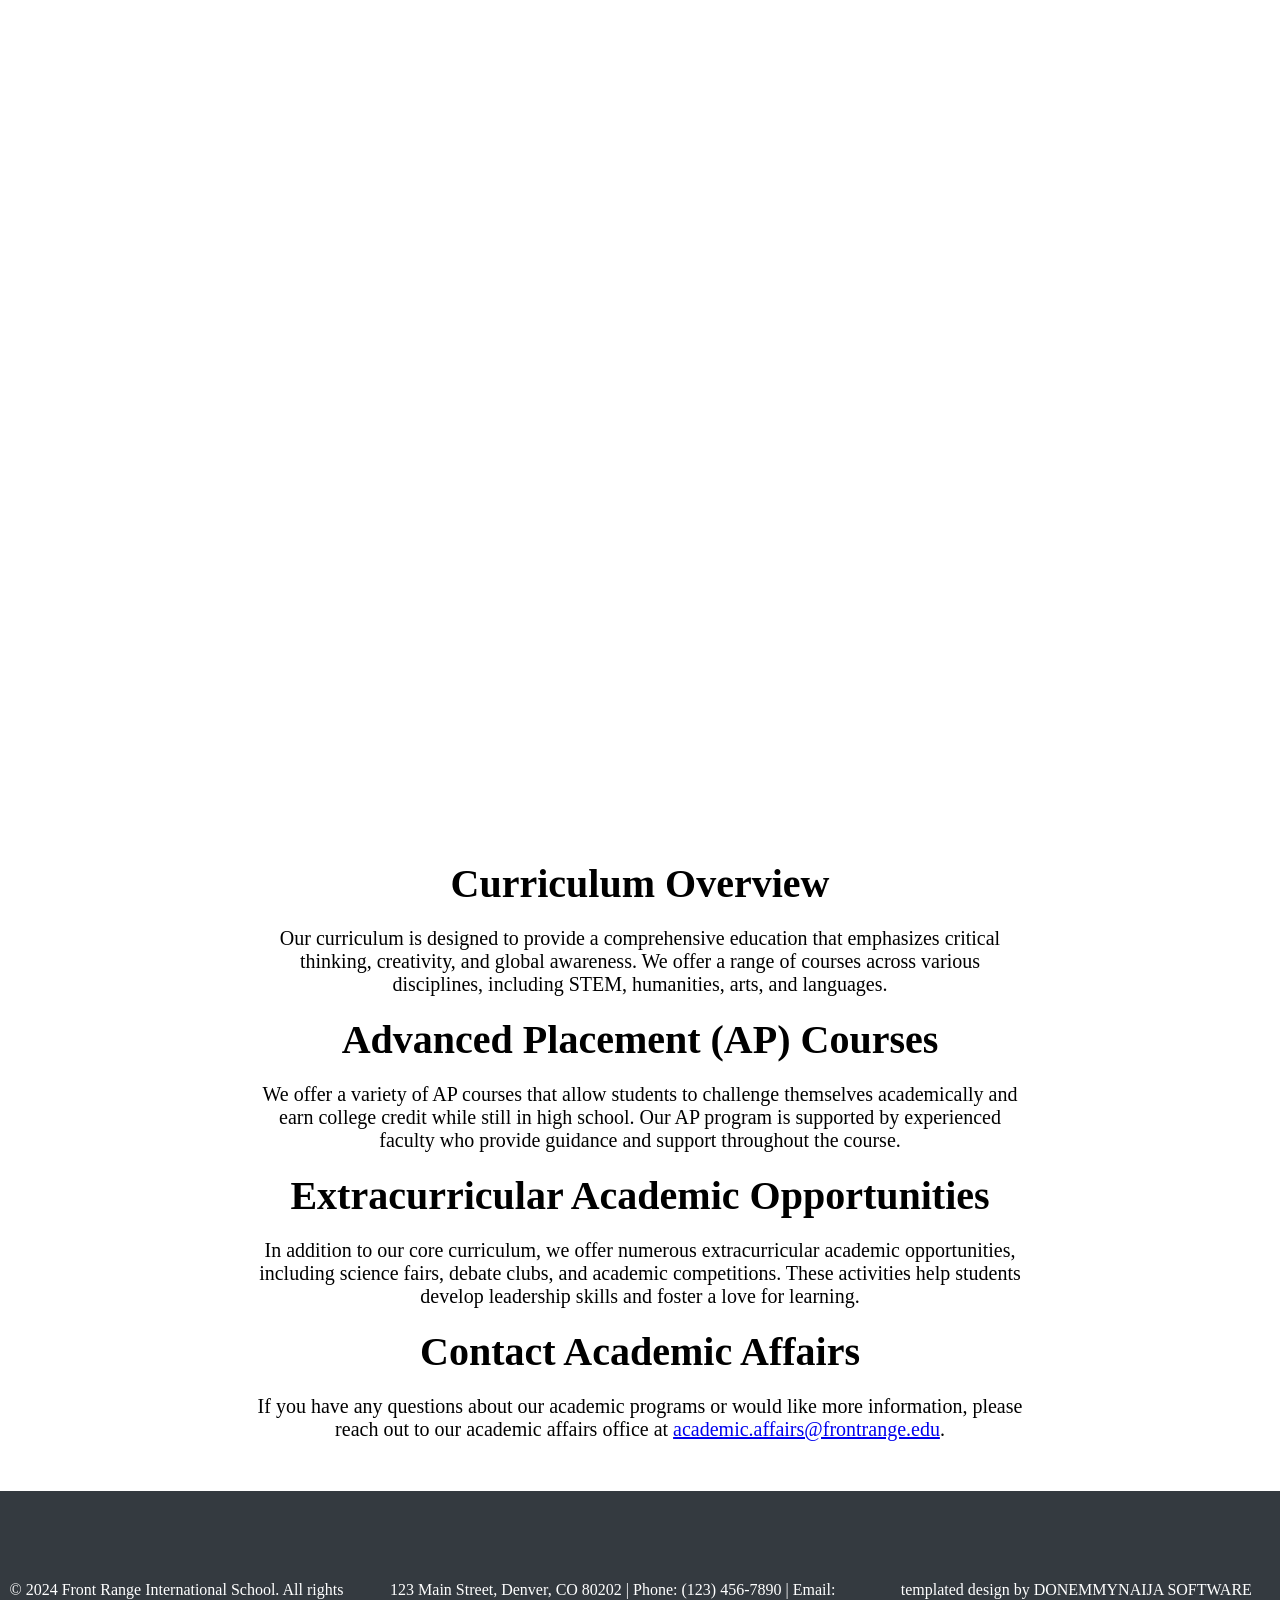
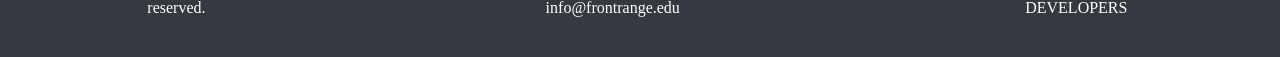
==== academics.html @ 40e9435c "Add files via upload New" ====
<!DOCTYPE html>
<html lang="en">
<head>
    <meta charset="UTF-8">
    <meta name="viewport" content="width=device-width, initial-scale=1.0">
    <link rel="stylesheet" href="frontrangestyles.css" />
    <title>Academics - Front Range International School</title>
</head>
<body>

    <div class="header-academics">

        <div class="menu-Holder">
        
        <div class="menu-One">
            <a href="index.html">Home</a>
            <a href="about.html">About</a>
            <a href="admissions.html">Admissions</a>
        </div> <!-- End of menu-One -->

        <div class="logo">
              
        </div> <!-- End of logo -->

        <div class="menu-Two">
            <a href="academics.html">Academics</a>
            <a href="student-life.html">Student Life</a>
            <a href="contact.html">Contact</a>
        </div> <!-- End of menu-Two -->

        </div> <!-- End of menu-Holder -->

        <div class="welcome-Holder">
            <h1>Academics at Front Range International School</h1>
            <p>Explore our rigorous academic programs designed to prepare students for success in higher education and beyond.</p>
        </div> <!-- End of welcome-Holder -->

    </div> <!-- End of header -->

    <div class="content">
        <h2>Curriculum Overview</h2>
        <p>Our curriculum is designed to provide a comprehensive education that emphasizes critical thinking, creativity, and global awareness. We offer a range of courses across various disciplines, including STEM, humanities, arts, and languages.</p>

        <h2>Advanced Placement (AP) Courses</h2>
        <p>We offer a variety of AP courses that allow students to challenge themselves academically and earn college credit while still in high school. Our AP program is supported by experienced faculty who provide guidance and support throughout the course.</p>

        <h2>Extracurricular Academic Opportunities</h2>
        <p>In addition to our core curriculum, we offer numerous extracurricular academic opportunities, including science fairs, debate clubs, and academic competitions. These activities help students develop leadership skills and foster a love for learning.</p>

        <h2>Contact Academic Affairs</h2>
        <p>If you have any questions about our academic programs or would like more information, please reach out to our academic affairs office at <a href="mailto:academic.affairs@frontrange.edu">academic.affairs@frontrange.edu</a>.</p>
    </div> <!-- End of content -->

    <div class="footer">
        <div class="footer">
            <p>&copy; 2024 Front Range International School. All rights reserved.</p>
            <p>123 Main Street, Denver, CO 80202 | Phone: (123) 456-7890 | Email: info@frontrange.edu</p>
            <p>templated design by <a href="https://www.donemmynaija.com" target="_blank">DONEMMYNAIJA SOFTWARE DEVELOPERS</a></p>
        </div> <!-- End of footer -->


</body>
</html>
---- frontrangestyles.css ----
*{
    margin: 0;
    padding: 0;
    box-sizing: border-box;
}

.header{
    background-image: url('./Front\ Range\ International\ School\ images/main.png');
    background-repeat: no-repeat;
    color: #fff;
    width: 100%;
    height: 90vh;
    background-size: cover;
    padding-top: 20px;
}

.header-about{
    background-image: url('./Front\ Range\ International\ School\ images/13013 copy.jpg');
    background-repeat: no-repeat;
    color: #fff;
    width: 100%;
    height: 90vh;
    background-size: cover;
    padding-top: 20px;
}

.header-student-life{
    background-image: url('./Front\ Range\ International\ School\ images/13013.jpg');
    background-repeat: no-repeat;
    color: #fff;
    width: 100%;
    height: 90vh;
    background-size: cover;
    padding-top: 20px;
}

.header-admissions{
    background-image: url('./Front\ Range\ International\ School\ images/3.jpg');
    background-repeat: no-repeat;
    color: #fff;
    width: 100%;
    height: 90vh;
    background-size: cover;
    padding-top: 20px;
}

.header-contact{
    background-image: url('./Front\ Range\ International\ School\ images/42302.jpg');
    background-repeat: no-repeat;
    color: #fff;
    width: 100%;
    height: 90vh;
    background-size: cover;
    padding-top: 20px;
}

.header-academics{
    background-image: url('./Front\ Range\ International\ School\ images/2148925464.jpg');
    background-repeat: no-repeat;
    color: #fff;
    width: 100%;
    height: 90vh;
    background-size: cover;
    padding-top: 20px;
}

.menu-Holder{
    display: flex;
    justify-content: center;
    align-items: center;
    gap: 30px;
    margin-top: 20px;
}

.logo{
    width: 100px;
    height: 100px;
    border-radius: 50%;
    border: 0px solid #fff;
    background-image: url('./Front\ Range\ International\ School\ images/Logo.png');
    background-size: cover;
    background-repeat: no-repeat;
}

.menu-One {
    display: flex;
    justify-content: center;
    align-items: center;
    gap: 20px;
    font-size: 20px;
    font-weight: bold;
}

.menu-One a{
    text-decoration: none;
    color: #fff;
    transition: 0.3s ease-in-out;
}

.menu-One a:hover{
    color: #000;
    transform: scale(1.2);
}

.menu-Two {
    display: flex;
    justify-content: center;
    align-items: center;
    gap: 20px;
    font-size: 20px;
    font-weight: bold;
}

.menu-Two a{
    text-decoration: none;
    color: #fff;
    transition: 0.3s ease-in-out;
}

.menu-Two a:hover{
    color: #000;
    transform: scale(1.2);
}

.welcome-Holder{
    display: flex;
    justify-content: center;
    align-items: center;
    flex-direction: column;
    gap: 20px;
    margin-top: 100px;
}

.boy-Image {
    width: 300px;
    height: 700px;
    background-image: url('./Front\ Range\ International\ School\ images/2151426237-removebg-preview.png');
    background-size: cover;
    background-repeat: no-repeat;
}

.main-content{
    display: flex;
    align-items: center;
    justify-content: center;
    gap: 20px;
}

.our-mission{
    width: 500px;
}

.why-choose-us {
    width: 500px;
}

.welcome-Holder h1{
    font-size: 50px;
    font-weight: bold;
    text-align: center;
}

.welcome-Holder p{
    font-size: 20px;
    text-align: center;
    width: 50%;
}

.button-Holder{
    display: flex;
    justify-content: center;
    align-items: center;
    margin-top: 20px;
}

.apply-button{
    display: inline-block;
    padding: 10px 20px;
    background-color: #007bff;
    color: #fff;
    text-decoration: none;
    border-radius: 5px;
    transition: 0.3s ease-in-out;
}

.apply-button:hover{
    background-color: #0056b3;
}

.content{
    display: flex;
    justify-content: center;
    align-items: center;
    flex-direction: column;
    gap: 20px;
    margin-top: 50px;
}

.content h2{
    font-size: 40px;
    font-weight: bold;
    text-align: center;
}

.content p{
    font-size: 20px;
    text-align: center;
    width: 60%;
}

.content ul{
    list-style-type: none;
    display: flex;
    justify-content: center;
    align-items: center;
    gap: 20px;
    margin-top: 20px;
}

.content ul li{
    font-size: 20px;
    text-align: center;
    width: 200px;
    height: 200px;
    background-color: #f8f9fa;
    border-radius: 10px;
    display: flex;
    justify-content: center;
    align-items: center;
    transition: 0.3s ease-in-out;
}

.content ul li:hover{
    transform: scale(1.1);
    background-color: #e9ecef;
}

.content ul li img{
    width: 100px;
    height: 100px;
}

.our-team{
    display: flex;
    justify-content: center;
    align-items: center;
    flex-direction: column;
    gap: 20px;
    margin-top: 50px;
}

.contact-form{
    display: flex;
    justify-content: center;
    align-items: center;
    flex-direction: column;
    gap: 20px;
    margin-top: 50px;
}

.contact-form h2{
    font-size: 40px;
    font-weight: bold;
    text-align: center;
}

.contact-form form{
    display: flex;
    justify-content: center;
    align-items: center;
    flex-direction: column;
    gap: 20px;
    width: 50%;
}

.contact-form form input, .contact-form form textarea{
    width: 500px;
    padding: 10px;
    border: 1px solid #ced4da;
    border-radius: 5px;
}

.contact-form form button{
    padding: 10px 20px;
    background-color: #007bff;
    color: #fff;
    border: none;
    border-radius: 5px;
    transition: 0.3s ease-in-out;
}

.contact-form form button:hover{
    background-color: #0056b3;
}

.contact-form form textarea{
    resize: none;
    height: 200px;
    width: 500px;
}

.contact-form form input[type="submit"]{
    width: 100%;
    background-color: #007bff;
    color: #fff;
    border: none;
    border-radius: 5px;
    padding: 10px;
    cursor: pointer;
    transition: 0.3s ease-in-out;
}

.contact-form form input[type="submit"]:hover{
    background-color: #0056b3;
    width: 100%;
}

.contact-info{
    display: flex;
    justify-content: center;
    align-items: center;
    flex-direction: column;
    gap: 20px;
    margin-top: 50px;
}

.contact-info h2{
    font-size: 40px;
    font-weight: bold;
    text-align: center;
}

.contact-info p{
    font-size: 20px;
    text-align: center;
    width: 60%;
}


.footer{
    background-color: #343a40;
    color: #fff;
    padding: 20px 0;
    text-align: center;
    margin-top: 50px;
    width: 100%;
    display: flex;
    justify-content: center;
    align-items: center;
}

.footer p{
    font-size: 16px;
}

.footer a{
    color: #fff;
    text-decoration: none;
    transition: 0.3s ease-in-out;
}
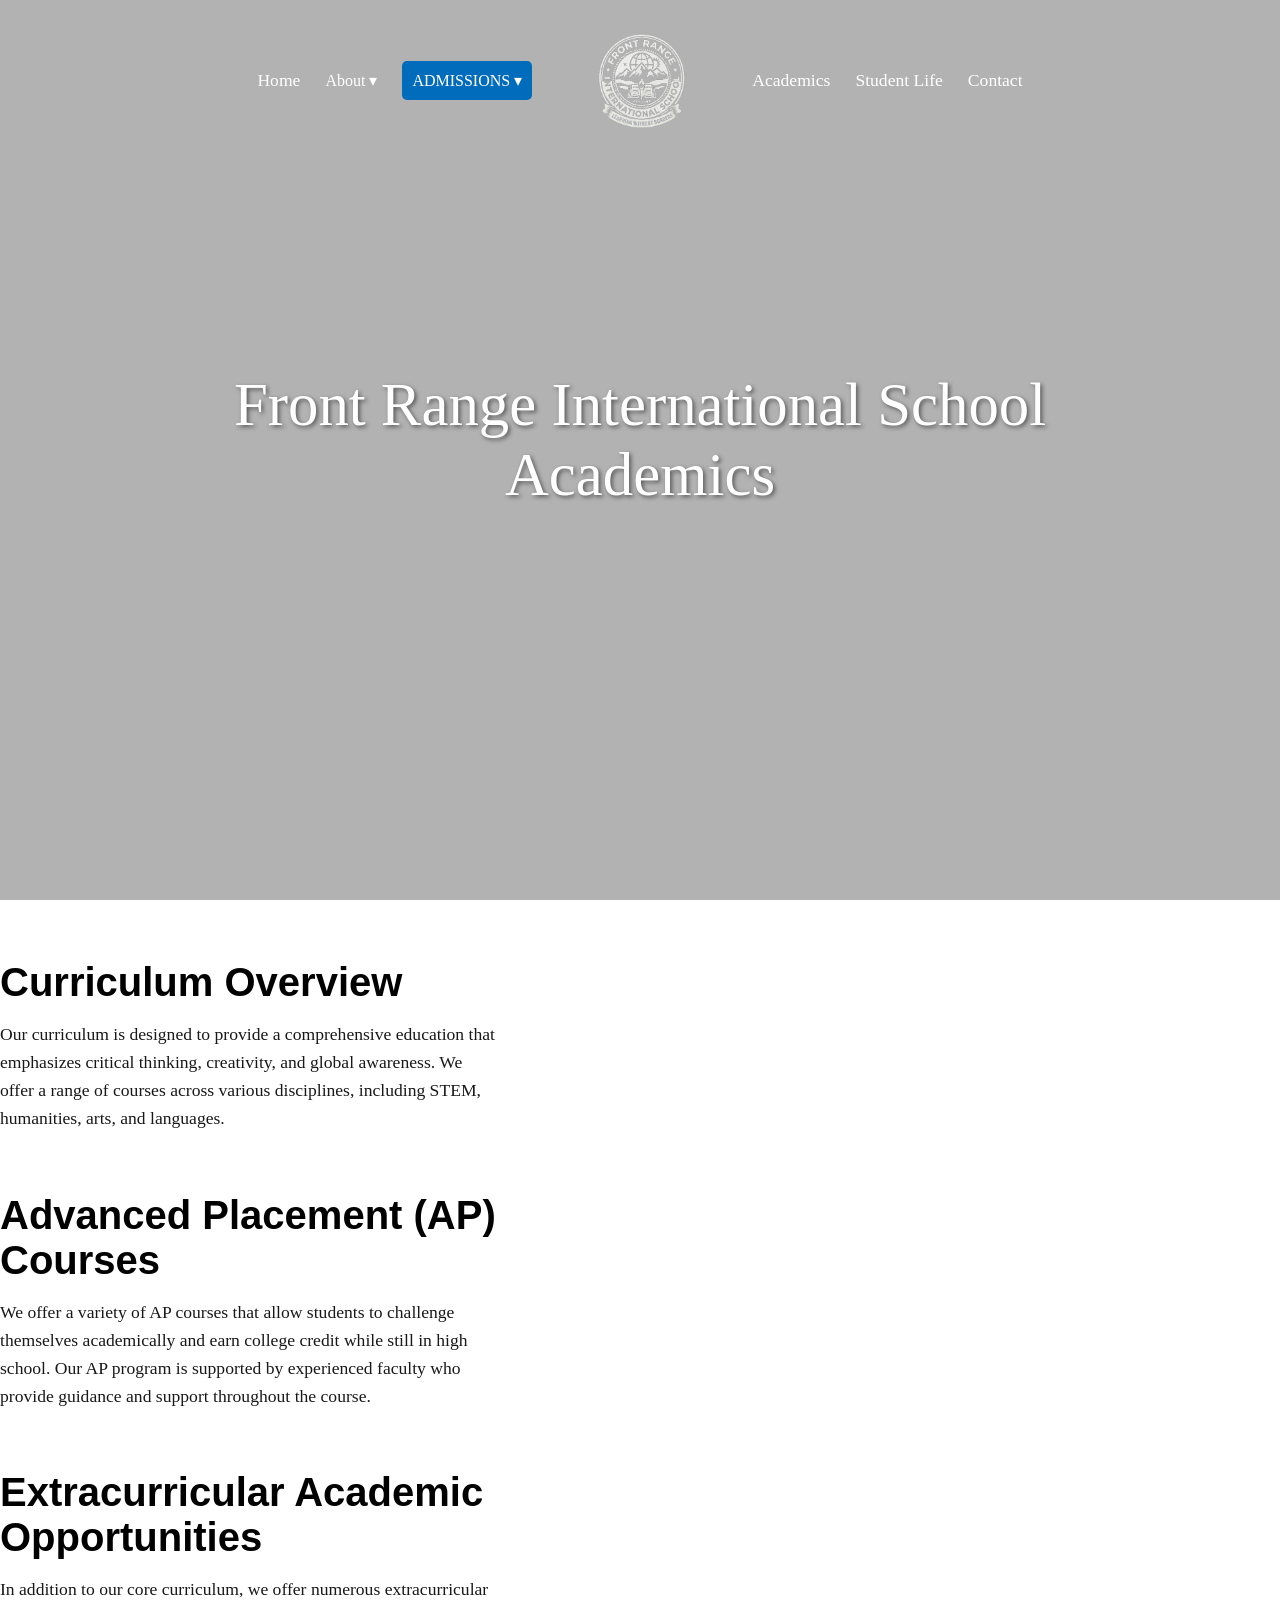
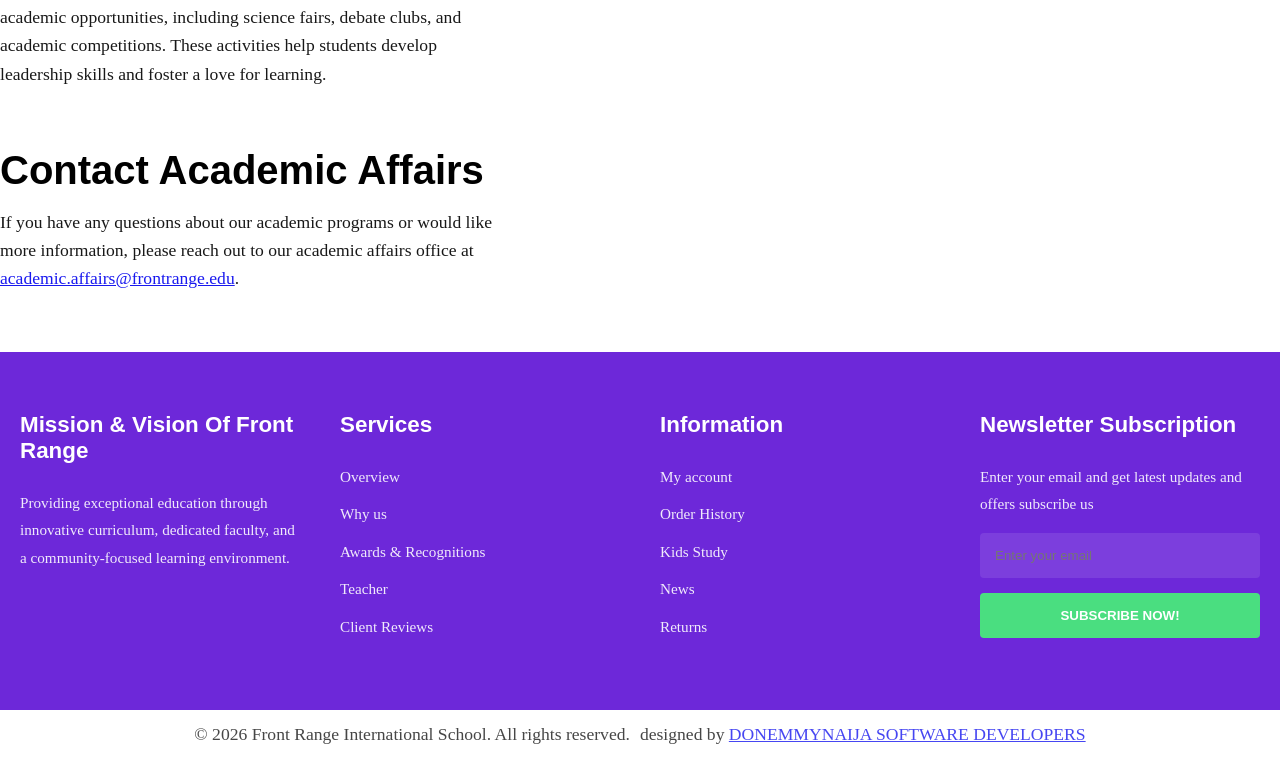
==== commit e8a64c48: "Add files via upload" ====
--- a/academics.html
+++ b/academics.html
@@ -4,38 +4,92 @@
     <meta charset="UTF-8">
     <meta name="viewport" content="width=device-width, initial-scale=1.0">
     <link rel="stylesheet" href="frontrangestyles.css" />
-    <title>Academics - Front Range International School</title>
+    <script src="frontrangeinternationalschool.js" defer></script>
+    <title>Front Range International School Academics</title>
 </head>
 <body>
 
-    <div class="header-academics">
 
-        <div class="menu-Holder">
-        
-        <div class="menu-One">
-            <a href="index.html">Home</a>
-            <a href="about.html">About</a>
-            <a href="admissions.html">Admissions</a>
-        </div> <!-- End of menu-One -->
 
-        <div class="logo">
-              
-        </div> <!-- End of logo -->
 
-        <div class="menu-Two">
-            <a href="academics.html">Academics</a>
-            <a href="student-life.html">Student Life</a>
-            <a href="contact.html">Contact</a>
-        </div> <!-- End of menu-Two -->
 
-        </div> <!-- End of menu-Holder -->
 
-        <div class="welcome-Holder">
-            <h1>Academics at Front Range International School</h1>
-            <p>Explore our rigorous academic programs designed to prepare students for success in higher education and beyond.</p>
-        </div> <!-- End of welcome-Holder -->
 
-    </div> <!-- End of header -->
+    <div class="hero-container">
+        <!-- Background Slider Images (4 Slides) -->
+        <!-- Slide 1 (Active by default) -->
+        <div class="slide active" style="background-image: url('Images/frontRangePictureSliderOne.jpg');"></div>
+        <!-- Slide 2 -->
+        <div class="slide" style="background-image: url('Images/frontRangePictureSliderTwo.jpg');"></div>
+        <!-- Slide 3 -->
+        <div class="slide" style="background-image: url('Images/frontRangePictureSliderThree.jpg');"></div>
+        <!-- Slide 4 -->
+        <div class="slide" style="background-image: url('Images/frontRangePictureSliderFour.jpg');"></div>
+
+        <!-- Overlay to darken the background slightly -->
+        <div class="overlay"></div>
+
+        <!-- Navigation Top Bar -->
+        <header>
+
+    
+            <div class="nav-links" id="navlinks">
+                <a href="index.html">Home</a>
+
+                <div class="dropdown">
+                <a href="#" class="dropbtn"><div class="about">About &#9662;</div></a>
+                <!-- The Dropdown Menu -->
+      <div class="dropdown-content">
+        <a href="about-us.html">About Us</a>
+        <a href="mission-vision.html">Mission & Vision</a>
+        <a href="message-chairman.html">Message From The Chairman</a>
+        <a href="message-principal.html">Message From The Principal</a>
+        <a href="message-vc.html">Message From The Vice Principal</a>
+      </div>
+    </div>
+            
+
+            <div class="dropdown">
+            <a href="#" class="dropbtn"><div class="admission">Admissions &#9662;</div><!--admission--></a>
+            <!-- The Dropdown Menu -->
+      <div class="dropdown-content">
+        <a href="/apply">Apply Now</a>
+        <a href="/requirements">Requirements</a>
+        <a href="/tuition">Tuition & Fees</a>
+      </div>
+    </div>
+    </div><!--end of nav-links-->
+
+
+
+            <div class="menu-toggle" onclick="toggleMenu()">☰</div>
+            
+            <!-- Replace this div with an actual <img> tag for your logo if preferred -->
+            <div class="logo"></div>
+            
+            <div class="nav-links" id="navlinks">
+                <a href="academics.html">Academics</a>
+                <a href="student-life.html">Student Life</a>
+                <a href="contact.html">Contact</a>
+            </div>
+        </header>
+
+        <!-- Main Hero Text and Button -->
+        <div class="hero-content">
+            <h1>Front Range International School Academics</h1>
+
+        </div>
+    </div>
+
+
+
+
+
+
+
+
+
+
 
     <div class="content">
         <h2>Curriculum Overview</h2>
@@ -51,12 +105,59 @@
         <p>If you have any questions about our academic programs or would like more information, please reach out to our academic affairs office at <a href="mailto:academic.affairs@frontrange.edu">academic.affairs@frontrange.edu</a>.</p>
     </div> <!-- End of content -->
 
-    <div class="footer">
-        <div class="footer">
-            <p>&copy; 2024 Front Range International School. All rights reserved.</p>
-            <p>123 Main Street, Denver, CO 80202 | Phone: (123) 456-7890 | Email: info@frontrange.edu</p>
-            <p>templated design by <a href="https://www.donemmynaija.com" target="_blank">DONEMMYNAIJA SOFTWARE DEVELOPERS</a></p>
-        </div> <!-- End of footer -->
+
+
+
+
+
+
+
+
+
+
+
+
+    
+<footer class="footer">
+    <div>
+        <h3>Mission & Vision Of Front Range</h3>
+        <p>Providing exceptional education through innovative curriculum, dedicated faculty, and a community-focused learning environment.</p>
+    </div>
+
+    <div>
+        <h3>Services</h3>
+        <ul>
+            <li>Overview</li>
+            <li>Why us</li>
+            <li>Awards & Recognitions</li>
+            <li>Teacher</li>
+            <li>Client Reviews</li>
+        </ul>
+    </div>
+
+    <div>
+        <h3>Information</h3>
+        <ul>
+            <li>My account</li>
+            <li>Order History</li>
+            <li>Kids Study</li>
+            <li>News</li>
+            <li>Returns</li>
+        </ul>
+    </div>
+
+    <div>
+        <h3>Newsletter Subscription</h3>
+        <p style="margin-bottom: 15px;">Enter your email and get latest updates and offers subscribe us</p>
+        <input type="email" placeholder="Enter your email" class="subscribe-box">
+        <button class="btn-subscribe">Subscribe Now!</button>
+    </div>
+</footer>
+
+<footer class="footer-bottom">
+    <p>&copy; 2026 Front Range International School. All rights reserved.</p>
+    <p>designed by <a href="https://www.donemmynaija.com" target="_blank">DONEMMYNAIJA SOFTWARE DEVELOPERS</a></p>
+</footer>
 
 
 </body>
--- a/frontrangestyles.css
+++ b/frontrangestyles.css
@@ -1,360 +1,1099 @@
-*{
-    margin: 0;
-    padding: 0;
-    box-sizing: border-box;
+/* Reset and Base Styles */
+        * {
+            margin: 0;
+            padding: 0;
+            box-sizing: border-box;
+        }
+
+        body {
+            font-family: 'Georgia', 'Times New Roman', serif;
+        }
+
+        /* Hero Container Setup */
+        .hero-container {
+            position: relative;
+            width: 100%;
+            height: 100vh;
+            overflow: hidden;
+            color: #ffffff;
+        }
+
+             .hero-container-about {
+            position: fixed;
+            width: 100%;
+            height: 80vh;
+            margin-bottom: 100px;
+
+        }
+
+        .admission {
+            background-color: #026cbc;
+            padding: 10px;
+            border-radius: 5px;
+            color: #fff;
+        }
+
+        .about {
+            text-transform: capitalize;
+        }
+
+      
+        .dropdown > a {
+            text-decoration: none;
+            text-transform: uppercase;
+            color: #fff;
+        }
+
+
+
+/* HIDE the dropdown content by default */
+.dropdown-content {
+  display: none; 
+  position: absolute;
+  background-color: #f9f9f9;
+  min-width: 160px;
+  box-shadow: 0px 8px 16px 0px rgba(0,0,0,0.2);
+  z-index: 1 /* Ensures it stays on top of other content */
 }
 
-.header{
-    background-image: url('./Front\ Range\ International\ School\ images/main.png');
-    background-repeat: no-repeat;
-    color: #fff;
-    width: 100%;
-    height: 90vh;
-    background-size: cover;
-    padding-top: 20px;
+/* Style the dropdown links */
+.dropdown-content a {
+  color: black;
+  padding: 12px 16px;
+  display: block; /* Stacks them vertically */
+  text-decoration: none;
 }
 
-.header-about{
-    background-image: url('./Front\ Range\ International\ School\ images/13013 copy.jpg');
-    background-repeat: no-repeat;
-    color: #fff;
-    width: 100%;
-    height: 90vh;
-    background-size: cover;
-    padding-top: 20px;
+.dropdown-content a:hover {
+  background-color: #ddd;
 }
 
-.header-student-life{
-    background-image: url('./Front\ Range\ International\ School\ images/13013.jpg');
-    background-repeat: no-repeat;
-    color: #fff;
-    width: 100%;
-    height: 90vh;
-    background-size: cover;
-    padding-top: 20px;
+/* SHOW the dropdown menu on hover */
+.dropdown:hover .dropdown-content {
+  display: block;
 }
 
-.header-admissions{
-    background-image: url('./Front\ Range\ International\ School\ images/3.jpg');
-    background-repeat: no-repeat;
-    color: #fff;
-    width: 100%;
-    height: 90vh;
-    background-size: cover;
-    padding-top: 20px;
-}
-
-.header-contact{
-    background-image: url('./Front\ Range\ International\ School\ images/42302.jpg');
-    background-repeat: no-repeat;
-    color: #fff;
-    width: 100%;
-    height: 90vh;
-    background-size: cover;
-    padding-top: 20px;
-}
-
-.header-academics{
-    background-image: url('./Front\ Range\ International\ School\ images/2148925464.jpg');
-    background-repeat: no-repeat;
-    color: #fff;
-    width: 100%;
-    height: 90vh;
-    background-size: cover;
-    padding-top: 20px;
-}
-
-.menu-Holder{
-    display: flex;
-    justify-content: center;
-    align-items: center;
-    gap: 30px;
-    margin-top: 20px;
-}
-
-.logo{
+
+
+
+
+
+
+        /* Auto Slider Styles */
+        .slide {
+            position: absolute;
+            top: 0;
+            left: 0;
+            width: 100%;
+            height: 100%;
+            background-size: cover;
+            background-position: center;
+            opacity: 0;
+            transition: opacity 1.5s ease-in-out; /* Smooth fade effect */
+        }
+
+        .slide.active {
+            opacity: 1;
+        }
+
+        /* Dark overlay to ensure text readability against varied backgrounds */
+        .overlay {
+            position: absolute;
+            top: 0;
+            left: 0;
+            width: 100%;
+            height: 100%;
+            background: rgba(0, 0, 0, 0.3);
+        }
+
+        /* Navigation Bar Styles */
+        header {
+            position: relative;
+            z-index: 3;
+            display: flex;
+            justify-content: center;
+            align-items: center;
+            padding: 30px 50px;
+            gap: 60px; /* Space between links and logo */
+        }
+
+        .nav-links {
+            display: flex;
+            align-items: center;
+            justify-content: center;
+            list-style: none;
+            gap: 25px;
+            color: #fff;
+        }
+
+        .nav-links > a {
+            color: white;
+            text-decoration: none;
+            font-size: 1.1rem;
+            font-weight: 500;
+            transition: opacity 0.3s ease;
+        }
+
+        .nav-links > a:hover {
+            opacity: 0.8;
+        }
+
+
+        /* Mobile Menu Toggle */
+        .menu-toggle { display: none; font-size: 30px; cursor: pointer; }
+
+        /* Mobile Responsive */
+        @media (max-width: 768px) {
+            .menu-toggle { display: block; }
+            .nav-links {
+                display: none;
+                position: absolute;
+                top: 70px;
+                left: 5;
+                width: fit-content;
+                background: rgba(0,0,0,0.9);
+                padding: 20px;
+                text-align:left;
+            }
+            .nav-links.active { display: flex; }
+        }
+
+        /* Logo Area - Uses a placeholder SVG, replace with your logo image */
+    .logo{
     width: 100px;
     height: 100px;
     border-radius: 50%;
     border: 0px solid #fff;
-    background-image: url('./Front\ Range\ International\ School\ images/Logo.png');
+    background-image: url('./Images/logo.png');
     background-size: cover;
     background-repeat: no-repeat;
 }
 
-.menu-One {
-    display: flex;
-    justify-content: center;
-    align-items: center;
-    gap: 20px;
-    font-size: 20px;
-    font-weight: bold;
-}
-
-.menu-One a{
-    text-decoration: none;
-    color: #fff;
-    transition: 0.3s ease-in-out;
-}
-
-.menu-One a:hover{
-    color: #000;
-    transform: scale(1.2);
-}
-
-.menu-Two {
-    display: flex;
-    justify-content: center;
-    align-items: center;
-    gap: 20px;
-    font-size: 20px;
-    font-weight: bold;
-}
-
-.menu-Two a{
-    text-decoration: none;
-    color: #fff;
-    transition: 0.3s ease-in-out;
-}
-
-.menu-Two a:hover{
-    color: #000;
-    transform: scale(1.2);
-}
-
-.welcome-Holder{
-    display: flex;
-    justify-content: center;
-    align-items: center;
-    flex-direction: column;
-    gap: 20px;
-    margin-top: 100px;
-}
-
-.boy-Image {
-    width: 300px;
-    height: 700px;
-    background-image: url('./Front\ Range\ International\ School\ images/2151426237-removebg-preview.png');
-    background-size: cover;
-    background-repeat: no-repeat;
-}
-
-.main-content{
-    display: flex;
-    align-items: center;
-    justify-content: center;
-    gap: 20px;
-}
-
-.our-mission{
-    width: 500px;
-}
-
-.why-choose-us {
-    width: 500px;
-}
-
-.welcome-Holder h1{
-    font-size: 50px;
-    font-weight: bold;
-    text-align: center;
-}
-
-.welcome-Holder p{
-    font-size: 20px;
-    text-align: center;
-    width: 50%;
-}
-
-.button-Holder{
-    display: flex;
-    justify-content: center;
-    align-items: center;
-    margin-top: 20px;
-}
-
-.apply-button{
-    display: inline-block;
-    padding: 10px 20px;
-    background-color: #007bff;
-    color: #fff;
-    text-decoration: none;
-    border-radius: 5px;
-    transition: 0.3s ease-in-out;
-}
-
-.apply-button:hover{
-    background-color: #0056b3;
-}
-
-.content{
-    display: flex;
-    justify-content: center;
-    align-items: center;
-    flex-direction: column;
-    gap: 20px;
-    margin-top: 50px;
-}
-
-.content h2{
-    font-size: 40px;
-    font-weight: bold;
-    text-align: center;
-}
-
-.content p{
-    font-size: 20px;
-    text-align: center;
-    width: 60%;
-}
-
-.content ul{
-    list-style-type: none;
-    display: flex;
-    justify-content: center;
-    align-items: center;
-    gap: 20px;
-    margin-top: 20px;
-}
-
-.content ul li{
-    font-size: 20px;
-    text-align: center;
-    width: 200px;
-    height: 200px;
-    background-color: #f8f9fa;
-    border-radius: 10px;
-    display: flex;
-    justify-content: center;
-    align-items: center;
-    transition: 0.3s ease-in-out;
-}
-
-.content ul li:hover{
-    transform: scale(1.1);
-    background-color: #e9ecef;
-}
-
-.content ul li img{
-    width: 100px;
-    height: 100px;
-}
-
-.our-team{
-    display: flex;
-    justify-content: center;
-    align-items: center;
-    flex-direction: column;
-    gap: 20px;
-    margin-top: 50px;
-}
-
-.contact-form{
-    display: flex;
-    justify-content: center;
-    align-items: center;
-    flex-direction: column;
-    gap: 20px;
-    margin-top: 50px;
-}
-
-.contact-form h2{
-    font-size: 40px;
-    font-weight: bold;
-    text-align: center;
-}
-
-.contact-form form{
-    display: flex;
-    justify-content: center;
-    align-items: center;
-    flex-direction: column;
-    gap: 20px;
-    width: 50%;
-}
-
-.contact-form form input, .contact-form form textarea{
-    width: 500px;
-    padding: 10px;
-    border: 1px solid #ced4da;
-    border-radius: 5px;
-}
-
-.contact-form form button{
-    padding: 10px 20px;
-    background-color: #007bff;
-    color: #fff;
-    border: none;
-    border-radius: 5px;
-    transition: 0.3s ease-in-out;
-}
-
-.contact-form form button:hover{
-    background-color: #0056b3;
-}
-
-.contact-form form textarea{
-    resize: none;
-    height: 200px;
-    width: 500px;
-}
-
-.contact-form form input[type="submit"]{
-    width: 100%;
-    background-color: #007bff;
-    color: #fff;
-    border: none;
-    border-radius: 5px;
-    padding: 10px;
-    cursor: pointer;
-    transition: 0.3s ease-in-out;
-}
-
-.contact-form form input[type="submit"]:hover{
-    background-color: #0056b3;
-    width: 100%;
-}
-
-.contact-info{
-    display: flex;
-    justify-content: center;
-    align-items: center;
-    flex-direction: column;
-    gap: 20px;
-    margin-top: 50px;
-}
-
-.contact-info h2{
-    font-size: 40px;
-    font-weight: bold;
-    text-align: center;
-}
-
-.contact-info p{
-    font-size: 20px;
-    text-align: center;
-    width: 60%;
-}
-
-
-.footer{
-    background-color: #343a40;
-    color: #fff;
-    padding: 20px 0;
-    text-align: center;
-    margin-top: 50px;
-    width: 100%;
-    display: flex;
-    justify-content: center;
-    align-items: center;
-}
-
-.footer p{
-    font-size: 16px;
-}
-
-.footer a{
-    color: #fff;
-    text-decoration: none;
-    transition: 0.3s ease-in-out;
-}+        /* Main Center Content */
+        .hero-content {
+            position: absolute;
+            top: 50%;
+            left: 50%;
+            transform: translate(-50%, -50%);
+            text-align: center;
+            width: 90%;
+            max-width: 1000px;
+        }
+
+        .hero-content h1 {
+            font-size: 3.8rem;
+            margin-bottom: 20px;
+            font-weight: normal;
+            text-shadow: 2px 2px 4px rgba(0,0,0,0.5);
+        }
+
+        .hero-content p {
+            font-size: 1.25rem;
+            line-height: 1.6;
+            margin-bottom: 35px;
+            font-family: 'Arial', sans-serif; /* Sans-serif for better readability on subtext */
+            text-shadow: 1px 1px 3px rgba(0,0,0,0.5);
+        }
+
+        /* Call to Action Button */
+        .apply-btn {
+            background-color: #007bff;
+            color: white;
+            border: none;
+            padding: 15px 40px;
+            font-size: 1.1rem;
+            font-weight: bold;
+            border-radius: 4px;
+            cursor: pointer;
+            transition: background-color 0.3s ease;
+            font-family: 'Arial', sans-serif;
+            box-shadow: 0 4px 6px rgba(0,0,0,0.2);
+        }
+
+        .apply-btn:hover {
+            background-color: #0056b3;
+        }
+
+        /* Responsive Design */
+        @media (max-width: 900px) {
+            header {
+                flex-direction: column;
+                gap: 20px;
+            }
+            .hero-content h1 {
+                font-size: 2.5rem;
+            }
+        }
+
+        @media (max-width: 600px) {
+            .hero-content h1 {
+                font-size: 2rem;
+            }
+            .hero-content p {
+                font-size: 1rem;
+            }
+            .apply-btn {
+                padding: 12px 30px;
+                font-size: 1rem;
+            }
+        }
+
+    
+
+
+
+    /* Main Container */
+        .school-section {
+            max-width: 1200px;
+            margin: 0 auto;
+            padding: 60px 20px;
+            display: flex;
+            gap: 40px;
+            align-items: flex-start;
+        }
+
+        /* Left Column: Text and Grid */
+        .school-content {
+            flex: 1.2;
+            display: flex;
+            flex-direction: column;
+        }
+
+        .school-content h1 {
+            color: #0b3954; /* Dark blue */
+            font-size: 3rem;
+            font-weight: 800;
+            margin-bottom: 20px;
+            line-height: 1.2;
+        }
+
+        .school-content > p {
+            font-size: 1.1rem;
+            color: #777;
+            margin-bottom: 40px;
+            max-width: 90%;
+        }
+
+        /* 2x2 Feature Grid */
+        .feature-grid {
+            display: grid;
+            grid-template-columns: 1fr 1fr;
+            row-gap: 40px;
+            column-gap: 30px;
+        }
+
+        .feature-item {
+            display: flex;
+            align-items: flex-start;
+            gap: 20px;
+        }
+
+        /* Gradient Icon Boxes */
+        .icon-box {
+            width: 70px;
+            height: 70px;
+            border-radius: 12px;
+            display: flex;
+            align-items: center;
+            justify-content: center;
+            flex-shrink: 0;
+            box-shadow: 0 10px 15px rgba(0,0,0,0.1);
+        }
+
+        .icon-box svg {
+            width: 35px;
+            height: 35px;
+            fill: white;
+        }
+
+        /* Specific Gradients */
+        .bg-green { background: linear-gradient(135deg, #7ad626, #32b852); }
+        .bg-blue { background: linear-gradient(135deg, #37c7e5, #0faecc); }
+        .bg-orange { background: linear-gradient(135deg, #ff9f00, #ff5e5e); }
+        .bg-pink { background: linear-gradient(135deg, #f65399, #f72c7b); }
+
+        /* Feature Text */
+        .feature-text h3 {
+            color: #0b3954;
+            font-size: 1.3rem;
+            margin-bottom: 15px;
+            position: relative;
+            display: inline-block;
+        }
+
+        /* Colored Underlines */
+        .feature-text h3::after {
+            content: '';
+            position: absolute;
+            left: 0;
+            bottom: -5px;
+            height: 3px;
+            width: 50px;
+            border-radius: 2px;
+        }
+
+        .line-green::after { background-color: #32b852; }
+        .line-blue::after { background-color: #0faecc; }
+        .line-orange::after { background-color: #ff9f00; }
+        .line-pink::after { background-color: #f65399; }
+
+        .feature-text p {
+            font-size: 0.95rem;
+            color: #777;
+            line-height: 1.5;
+        }
+
+        /* Right Column: Image and Play Button */
+        .school-image-wrapper {
+            flex: 0.8;
+            position: relative;
+            display: flex;
+            justify-content: flex-end;
+        }
+
+        .school-image-wrapper img {
+            width: 100%;
+            max-width: 450px;
+            border-radius: 4px;
+            object-fit: cover;
+            display: block;
+        }
+
+        /* Play Button Overlay */
+        .play-button {
+            position: absolute;
+            bottom: 0;
+            right: 0; /* Aligned to bottom right of the image */
+            width: 100px;
+            height: 100px;
+            background: linear-gradient(135deg, #7ad626, #32b852);
+            display: flex;
+            align-items: center;
+            justify-content: center;
+            cursor: pointer;
+            transition: transform 0.2s ease;
+        }
+
+        .play-button:hover {
+            transform: scale(1.05);
+        }
+
+        /* CSS Triangle for Play Icon */
+        .play-triangle {
+            width: 0;
+            height: 0;
+            border-top: 15px solid transparent;
+            border-bottom: 15px solid transparent;
+            border-left: 25px solid white;
+            margin-left: 5px; /* Visual centering */
+        }
+
+        /* Responsive Design */
+        @media (max-width: 992px) {
+            .school-section {
+                flex-direction: column;
+            }
+            .school-image-wrapper {
+                width: 100%;
+                justify-content: center;
+                margin-top: 40px;
+            }
+        }
+
+        @media (max-width: 650px) {
+            .feature-grid {
+                grid-template-columns: 1fr; /* Stack features on mobile */
+            }
+        }
+
+
+
+
+
+
+
+        /* Layout Container */
+    .about-section {
+        background-image: url('./Images/backgroundOne.jpg');
+        display: flex;
+        align-items: center;
+        max-width: 100%;
+        margin: 0 auto;
+        padding: 60px 20px;
+        min-height: 100vh;
+        color: #ffffff;
+    }
+
+    /* Image Column */
+    .image-column {
+        flex: 1;
+        display: flex;
+        justify-content: center;
+        align-items: center;
+    }
+
+    .image-column img {
+        max-width: 100%;
+        height: auto;
+    }
+
+    /* Content Column */
+    .content-column {
+        flex: 1;
+        padding-left: 50px;
+    }
+
+    .content-column h2 {
+        font-family: 'Fredoka', sans-serif;
+        font-size: 3.5rem;
+        line-height: 1.2;
+        margin-bottom: 25px;
+        letter-spacing: 0.5px;
+    }
+
+    .content-column p {
+        font-size: 1rem;
+        margin-bottom: 20px;
+        opacity: 0.95;
+    }
+
+    /* Checklist Styles */
+    .feature-list {
+        list-style: none;
+        margin: 30px 0;
+    }
+
+    .feature-list li {
+        position: relative;
+        padding-left: 30px;
+        margin-bottom: 15px;
+        font-size: 1rem;
+    }
+
+    /* Custom Checkmark */
+    .feature-list li::before {
+        content: '✓';
+        position: absolute;
+        left: 0;
+        top: 0;
+        color: #ffffff;
+        font-weight: bold;
+    }
+
+    /* Button Styles */
+    .btn-admission {
+        display: inline-block;
+        padding: 15px 35px;
+        /* Orange/Pink gradient */
+        background: linear-gradient(90deg, #ff5c5c 0%, #ff9e3d 100%);
+        color: #ffffff;
+        text-decoration: none;
+        font-weight: 700;
+        font-size: 0.9rem;
+        border-radius: 4px;
+        text-transform: uppercase;
+        letter-spacing: 0.5px;
+        box-shadow: 0 4px 15px rgba(0, 0, 0, 0.1);
+        transition: transform 0.2s ease, box-shadow 0.2s ease;
+    }
+
+    .btn-admission:hover {
+        transform: translateY(-2px);
+        box-shadow: 0 6px 20px rgba(0, 0, 0, 0.15);
+    }
+
+    /* Responsive Design for Mobile */
+    @media (max-width: 800px) {
+        .about-section {
+            flex-direction: column;
+            text-align: center;
+        }
+        
+        .content-column {
+            padding-left: 0;
+            margin-top: 40px;
+        }
+
+        .feature-list li {
+            text-align: left;
+            display: inline-block;
+            width: 100%;
+        }
+    }
+
+
+
+
+
+
+    /* Header Section */
+    .header-section {
+        margin-top: 60px;
+        text-align: center;
+        max-width: 100%;
+        margin-bottom: 80px;
+    }
+
+    .header-section h2 {
+        font-family: 'Fredoka', sans-serif;
+        font-size: 3rem;
+        margin-bottom: 20px;
+        letter-spacing: 1px;
+    }
+
+    .header-section p {
+        font-size: 1.1rem;
+        line-height: 1.6;
+        opacity: 0.9;
+    }
+
+    /* Stats Container */
+    .stats-container {
+        display: flex;
+        justify-content: center;
+        gap: 60px;
+        flex-wrap: wrap;
+        max-width: 1200px;
+        width: 100%;
+    }
+
+    /* Individual Stat Item */
+    .stat-item {
+        display: flex;
+        flex-direction: column;
+        align-items: center;
+        text-align: center;
+        width: 200px;
+    }
+
+    /* Stagger the even items downward */
+    .stat-item:nth-child(even) {
+        margin-top: 80px; 
+    }
+
+    /* The Diamond Shape */
+    .diamond-wrapper {
+        width: 100px;
+        height: 100px;
+        margin-bottom: 30px;
+        /* Rotate the square to make a diamond */
+        transform: rotate(45deg);
+        border-radius: 15px;
+        display: flex;
+        align-items: center;
+        justify-content: center;
+        position: relative;
+    }
+
+    /* Un-rotate the icon inside the diamond */
+    .diamond-icon {
+        transform: rotate(-45deg);
+        font-size: 2.5rem;
+        color: #ffffff;
+    }
+
+    /* Diamond Colors & Glows */
+    .bg-green {
+        background: linear-gradient(135deg, #5ddc5d, #2fb82f);
+        box-shadow: 0 0 30px rgba(93, 220, 93, 0.6);
+    }
+
+    .bg-orange {
+        background: linear-gradient(135deg, #ffc107, #ff6b00);
+        box-shadow: 0 0 30px rgba(255, 107, 0, 0.6);
+    }
+
+    .bg-blue {
+        background: linear-gradient(135deg, #4dd0e1, #0288d1);
+        box-shadow: 0 0 30px rgba(2, 136, 209, 0.6);
+    }
+
+    .bg-pink {
+        background: linear-gradient(135deg, #ff4081, #d500f9);
+        box-shadow: 0 0 30px rgba(213, 0, 249, 0.6);
+    }
+
+    /* Text Styles */
+    .stat-number {
+        font-family: 'Fredoka', sans-serif;
+        font-size: 3rem;
+        margin-bottom: 10px;
+        line-height: 1;
+    }
+
+    .stat-text {
+        font-size: 1.1rem;
+        opacity: 0.95;
+    }
+
+    /* Responsive adjustments */
+    @media (max-width: 900px) {
+        .stats-container {
+            gap: 40px;
+        }
+        .stat-item:nth-child(even) {
+            margin-top: 0; 
+        }
+        .stat-item {
+            margin-bottom: 40px;
+        }
+    }
+
+
+
+
+
+    /* Section Header */
+    .staff-section {
+        max-width: 1200px;
+        margin: 90px auto;
+    }
+
+    .section-header {
+        text-align: center;
+        margin-bottom: 50px;
+        max-width: 800px;
+        margin-left: auto;
+        margin-right: auto;
+    }
+
+    .section-header h2 {
+        font-family: 'Fredoka', sans-serif;
+        font-size: 3rem;
+        color: #042e4e; /* Dark navy blue from the image */
+        margin-bottom: 15px;
+        letter-spacing: 0.5px;
+    }
+
+    .section-header p {
+        font-size: 1.05rem;
+        color: #777777;
+        line-height: 1.6;
+    }
+
+    /* Staff Grid */
+    .staff-grid {
+        display: grid;
+        /* Defaults to 4 columns on large screens */
+        grid-template-columns: repeat(4, 1fr);
+        gap: 30px;
+    }
+
+    /* Individual Staff Card */
+    .staff-card {
+        display: flex;
+        flex-direction: column;
+        align-items: center;
+        text-align: center;
+    }
+
+    .image-container {
+        position: relative;
+        width: 100%;
+        aspect-ratio: 1 / 1; /* Keeps images perfectly square */
+        margin-bottom: 20px;
+        overflow: hidden;
+    }
+
+    .image-container img {
+        width: 100%;
+        height: 100%;
+        object-fit: cover;
+        display: block;
+    }
+
+    /* Image Color Overlay/Tint */
+    .image-container::after {
+        content: '';
+        position: absolute;
+        top: 0;
+        left: 0;
+        width: 100%;
+        height: 100%;
+        background: linear-gradient(to bottom, rgba(16, 55, 87, 0.1) 0%, rgba(16, 55, 87, 0.5) 100%);
+        pointer-events: none;
+    }
+
+    /* Pink Plus Button/Blob */
+    .plus-btn {
+        position: absolute;
+        bottom: 20px;
+        left: 20px;
+        width: 45px;
+        height: 45px;
+        /* Pink gradient */
+        background: linear-gradient(135deg, #ff6599 0%, #ff317a 100%);
+        color: white;
+        font-size: 24px;
+        font-weight: bold;
+        display: flex;
+        align-items: center;
+        justify-content: center;
+        text-decoration: none;
+        z-index: 2;
+        /* Creates the teardrop/blob shape */
+        border-radius: 50% 50% 50% 8px; 
+        box-shadow: 0 4px 15px rgba(255, 49, 122, 0.4);
+        transition: transform 0.2s ease;
+    }
+
+    .plus-btn:hover {
+        transform: scale(1.1);
+    }
+
+    /* Staff Information */
+    .staff-name {
+        font-family: 'Fredoka', sans-serif;
+        font-size: 1.3rem;
+        color: #042e4e;
+        margin-bottom: 5px;
+    }
+
+    .staff-role {
+        font-size: 0.95rem;
+        color: #777777;
+    }
+
+    /* Responsive Design */
+    @media (max-width: 1024px) {
+        .staff-grid {
+            grid-template-columns: repeat(3, 1fr);
+        }
+    }
+
+    @media (max-width: 768px) {
+        .staff-grid {
+            grid-template-columns: repeat(2, 1fr);
+        }
+        .section-header h2 {
+            font-size: 2.5rem;
+        }
+    }
+
+    @media (max-width: 480px) {
+        .staff-grid {
+            grid-template-columns: 1fr;
+        }
+    }
+
+
+
+
+
+
+
+.gallery-section {
+        background-image: url('./Images/backgroundOne.jpg');
+        max-width: 100%;
+        margin: 0 auto;
+        display: flex;
+        flex-direction: column;
+        align-items: center;
+        padding-bottom: 20px;
+    }
+
+    /* Header Styles */
+    .section-header {
+        text-align: center;
+        margin-bottom: 40px;
+        max-width: 600px;
+        margin-top: 30px;
+    }
+
+    .section-header h2 {
+        font-family: 'Fredoka', sans-serif;
+        font-size: 2.8rem;
+        color: #fff;
+        margin-bottom: 15px;
+        letter-spacing: 0.5px;
+    }
+
+    .section-header p {
+        font-size: 0.95rem;
+        color: #ffff;
+        line-height: 1.6;
+    }
+
+    /* Filter Menu Styles */
+    .filter-menu {
+        display: flex;
+        justify-content: center;
+        gap: 30px;
+        margin-bottom: 40px;
+        border-bottom: 2px solid #f0f0f0;
+        padding-bottom: 15px;
+        position: relative;
+        width: 80%;
+        max-width: 600px;
+    }
+
+    .filter-item {
+        font-family: 'Fredoka', sans-serif;
+        font-size: 0.9rem;
+        text-transform: uppercase;
+        text-decoration: none;
+        font-weight: 600;
+        letter-spacing: 1px;
+        cursor: pointer;
+        position: relative;
+    }
+
+    /* Custom Colors for each filter */
+    .filter-item:nth-child(1) { color: #facc15; } /* Yellow - Active */
+    .filter-item:nth-child(2) { color: #f87171; } /* Red */
+    .filter-item:nth-child(3) { color: #fb923c; } /* Orange */
+    .filter-item:nth-child(4) { color: #c084fc; } /* Purple */
+    .filter-item:nth-child(5) { color: #38bdf8; } /* Blue */
+
+    /* Active Tab Indicator (The small upward triangle) */
+    .filter-item.active::after {
+        content: '';
+        position: absolute;
+        bottom: -23px; /* Align with the border */
+        left: 50%;
+        transform: translateX(-50%);
+        border-width: 8px;
+        border-style: solid;
+        border-color: transparent transparent #ffffff transparent;
+        /* Creating the notch effect over the grey border */
+        filter: drop-shadow(0px -2px 0px #f0f0f0);
+    }
+
+    /* Gallery Grid Styles */
+    .gallery-grid {
+        display: grid;
+        grid-template-columns: repeat(3, 1fr);
+        width: 60%;
+        margin-bottom: 50px;
+    }
+
+    .gallery-item {
+        width: 100%;
+        aspect-ratio: 4 / 3;
+        overflow: hidden;
+    }
+
+    .gallery-item img {
+        width: 100%;
+        height: 100%;
+        object-fit: cover;
+        display: block;
+        transition: transform 0.3s ease;
+    }
+
+    .gallery-item:hover img {
+        transform: scale(1.05);
+    }
+
+    /* Button Styles */
+    .btn-view-all {
+        display: inline-block;
+        padding: 15px 35px;
+        background-color: #4ade80; /* Bright Green */
+        color: #ffffff;
+        text-decoration: none;
+        font-weight: 700;
+        font-family: 'Fredoka', sans-serif;
+        font-size: 0.9rem;
+        border-radius: 4px;
+        text-transform: uppercase;
+        letter-spacing: 0.5px;
+        box-shadow: 0 4px 15px rgba(74, 222, 128, 0.4);
+        transition: transform 0.2s ease, box-shadow 0.2s ease;
+    }
+
+    .btn-view-all:hover {
+        transform: translateY(-2px);
+        box-shadow: 0 6px 20px rgba(74, 222, 128, 0.5);
+    }
+
+    /* Responsive Design */
+    @media (max-width: 768px) {
+        .gallery-grid {
+            grid-template-columns: repeat(2, 1fr);
+        }
+        .filter-menu {
+            flex-wrap: wrap;
+            gap: 15px;
+            width: 100%;
+        }
+        .filter-item.active::after {
+            display: none; /* Hide indicator on mobile for simplicity */
+        }
+    }
+
+    @media (max-width: 480px) {
+        .gallery-grid {
+            grid-template-columns: 1fr;
+        }
+    }
+
+
+
+
+
+
+    .testimonial-container {
+        display: flex;
+        align-items: center;
+        gap: 50px;
+        max-width: 100%;
+        color: white;
+
+        font-family: 'Nunito', sans-serif;
+        /* Gradient background matching the image */
+        background: linear-gradient(90deg, #ec4899 0%, #ff4d4d 100%);
+        display: flex;
+        align-items: center;
+        justify-content: center;
+        min-height: 50vh;
+        padding: 40px;
+    }
+
+    /* Torn Paper Image Effect */
+    .image-wrapper {
+        position: relative;
+        padding: 10px;
+        background: white;
+        /* Mimicking the rough edge of torn paper */
+        border-radius: 5px;
+        box-shadow: 0 10px 25px rgba(0,0,0,0.1);
+        transform: rotate(-2deg);
+    }
+
+    .image-wrapper img {
+        width: 250px;
+        height: 250px;
+        object-fit: cover;
+        display: block;
+    }
+
+    /* Testimonial Content */
+    .content { max-width: 500px; }
+
+    .quote-icon {
+        font-size: 3rem;
+        margin-bottom: 10px;
+        display: block;
+    }
+
+    h2 { font-family: 'Fredoka', sans-serif; font-size: 2.5rem; margin-bottom: 15px; margin-top: 60px; }
+
+    p { font-size: 1.1rem; line-height: 1.6; margin-bottom: 20px; opacity: 0.9; }
+
+    .author { font-family: 'Fredoka', sans-serif; font-size: 0.9rem; text-transform: uppercase; letter-spacing: 2px; }
+
+    /* Divider line */
+    .divider { width: 50px; height: 3px; background: white; margin-top: 10px; }
+
+    /* Responsive */
+    @media (max-width: 768px) {
+        .testimonial-container { flex-direction: column; text-align: center; }
+        .divider { margin: 10px auto; }
+    }
+
+
+
+
+    .news-container { max-width: 1000px; margin: 0 auto; text-align: center; }
+
+    .section-title { font-family: 'Fredoka', sans-serif; font-size: 2.5rem; color: #042e4e; margin-bottom: 15px; }
+    
+    .subtitle { color: #777; margin-bottom: 50px; }
+
+    .news-grid { display: grid; grid-template-columns: repeat(3, 1fr); gap: 30px; }
+
+    .news-card { background: white; text-align: left; box-shadow: 0 5px 15px rgba(0,0,0,0.05); }
+
+    .img-wrapper { position: relative; height: 200px; overflow: hidden; }
+    .img-wrapper img { width: 100%; height: 100%; object-fit: cover; }
+
+    .date-badge {
+        position: absolute; top: 15px; left: 15px;
+        background: #4ade80; color: white; padding: 5px 10px;
+        font-size: 0.8rem; border-radius: 3px;
+    }
+
+    .card-content { padding: 25px; }
+    .card-content h3 { font-family: 'Fredoka', sans-serif; color: #042e4e; margin-bottom: 10px; }
+    .card-content p { color: #777; font-size: 0.9rem; line-height: 1.6; margin-bottom: 20px; }
+
+    .card-footer { border-top: 1px solid #eee; padding-top: 15px; display: flex; gap: 15px; font-size: 0.8rem; color: #999; }
+    
+    @media (max-width: 768px) {
+        .news-grid { grid-template-columns: 1fr; }
+    }
+
+
+
+
+    .footer {
+        background-color: #6d28d9; /* Deep Purple branding color */
+        color: #ffffff;
+        padding: 60px 20px;
+        display: grid;
+        grid-template-columns: repeat(4, 1fr);
+        gap: 40px;
+        margin-top: 60px;
+    }
+
+    .footer h3 {
+        font-family: 'Fredoka', sans-serif;
+        margin-bottom: 25px;
+        font-size: 1.4rem;
+    }
+
+    .footer p, .footer ul {
+        list-style: none;
+        font-size: 0.95rem;
+        line-height: 1.8;
+        opacity: 0.9;
+    }
+
+    .footer li { margin-bottom: 10px; cursor: pointer; }
+
+    /* Input Field */
+    .subscribe-box {
+        background: rgba(255, 255, 255, 0.1);
+        border: none;
+        padding: 15px;
+        width: 100%;
+        color: white;
+        margin-bottom: 15px;
+        border-radius: 4px;
+    }
+
+    /* Button */
+    .btn-subscribe {
+        background: #4ade80; /* Bright Green */
+        color: #ffffff;
+        border: none;
+        padding: 15px 30px;
+        font-weight: 700;
+        text-transform: uppercase;
+        border-radius: 4px;
+        cursor: pointer;
+        width: 100%;
+        transition: background 0.3s;
+    }
+
+    .btn-subscribe:hover { background: #22c55e; }
+
+    /* Responsive */
+    @media (max-width: 900px) {
+        .footer { grid-template-columns: repeat(2, 1fr); }
+    }
+    @media (max-width: 600px) {
+        .footer { grid-template-columns: 1fr; }
+    }
+
+    .footer-bottom {
+        text-align: center;
+        margin-top: 10px;
+        font-size: 0.85rem;
+        opacity: 0.8;
+        display: flex;
+        justify-content: center;
+        align-items: center;
+        gap: 10px;
+    }
